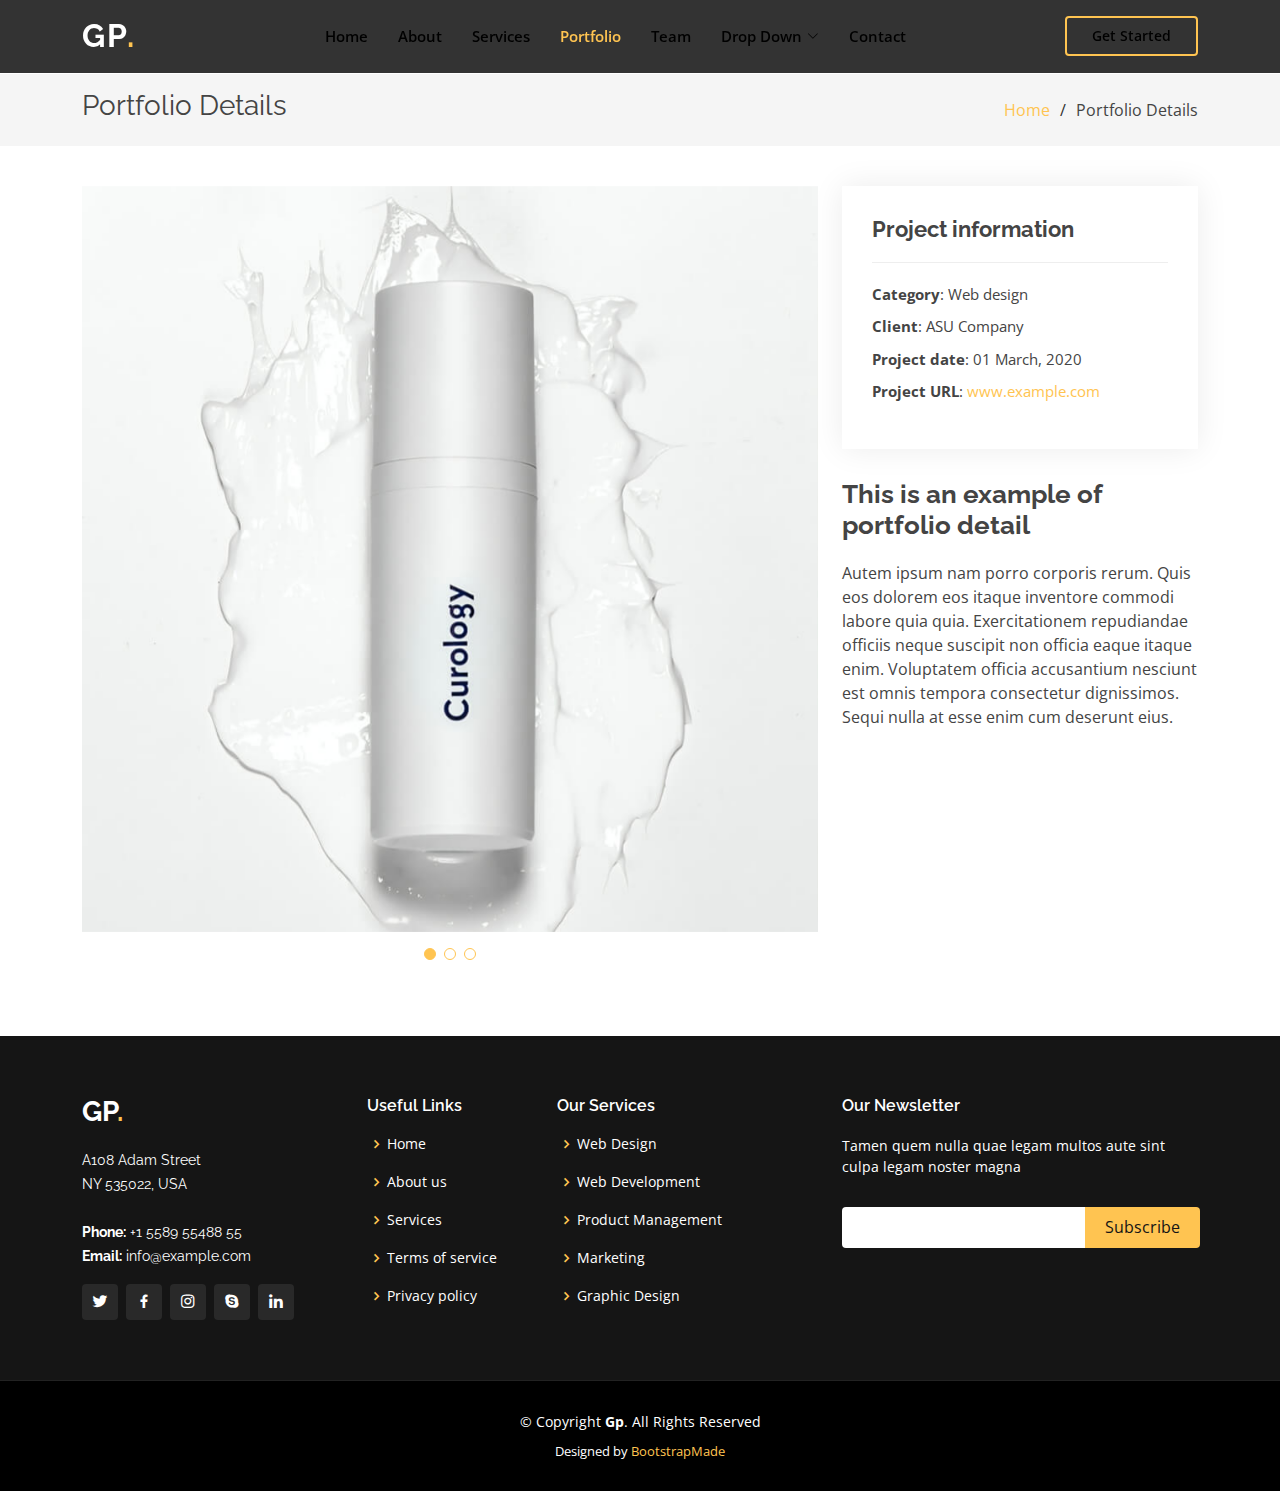
==== portfolio-details.html @ 1d3cb6b8 "first commit" ====
<!DOCTYPE html>
<html lang="en">

<head>
  <meta charset="utf-8">
  <meta content="width=device-width, initial-scale=1.0" name="viewport">

  <title>Portfolio Details - Gp Bootstrap Template</title>
  <meta content="" name="description">
  <meta content="" name="keywords">

  <!-- Favicons -->
  <link href="assets/img/favicon.png" rel="icon">
  <link href="assets/img/apple-touch-icon.png" rel="apple-touch-icon">

  <!-- Google Fonts -->
  <link href="https://fonts.googleapis.com/css?family=Open+Sans:300,300i,400,400i,600,600i,700,700i|Raleway:300,300i,400,400i,500,500i,600,600i,700,700i|Poppins:300,300i,400,400i,500,500i,600,600i,700,700i" rel="stylesheet">

  <!-- Vendor CSS Files -->
  <link href="assets/vendor/aos/aos.css" rel="stylesheet">
  <link href="assets/vendor/bootstrap/css/bootstrap.min.css" rel="stylesheet">
  <link href="assets/vendor/bootstrap-icons/bootstrap-icons.css" rel="stylesheet">
  <link href="assets/vendor/boxicons/css/boxicons.min.css" rel="stylesheet">
  <link href="assets/vendor/glightbox/css/glightbox.min.css" rel="stylesheet">
  <link href="assets/vendor/remixicon/remixicon.css" rel="stylesheet">
  <link href="assets/vendor/swiper/swiper-bundle.min.css" rel="stylesheet">

  <!-- Template Main CSS File -->
  <link href="assets/css/style.css" rel="stylesheet">

  <!-- =======================================================
  * Template Name: Gp - v4.10.0
  * Template URL: https://bootstrapmade.com/gp-free-multipurpose-html-bootstrap-template/
  * Author: BootstrapMade.com
  * License: https://bootstrapmade.com/license/
  ======================================================== -->
</head>

<body>

  <!-- ======= Header ======= -->
  <header id="header" class="fixed-top header-inner-pages">
    <div class="container d-flex align-items-center justify-content-lg-between">

      <h1 class="logo me-auto me-lg-0"><a href="index.html">Gp<span>.</span></a></h1>
      <!-- Uncomment below if you prefer to use an image logo -->
      <!-- <a href="index.html" class="logo me-auto me-lg-0"><img src="assets/img/logo.png" alt="" class="img-fluid"></a>-->

      <nav id="navbar" class="navbar order-last order-lg-0">
        <ul>
          <li><a class="nav-link scrollto " href="#hero">Home</a></li>
          <li><a class="nav-link scrollto" href="#about">About</a></li>
          <li><a class="nav-link scrollto" href="#services">Services</a></li>
          <li><a class="nav-link scrollto active" href="#portfolio">Portfolio</a></li>
          <li><a class="nav-link scrollto" href="#team">Team</a></li>
          <li class="dropdown"><a href="#"><span>Drop Down</span> <i class="bi bi-chevron-down"></i></a>
            <ul>
              <li><a href="#">Drop Down 1</a></li>
              <li class="dropdown"><a href="#"><span>Deep Drop Down</span> <i class="bi bi-chevron-right"></i></a>
                <ul>
                  <li><a href="#">Deep Drop Down 1</a></li>
                  <li><a href="#">Deep Drop Down 2</a></li>
                  <li><a href="#">Deep Drop Down 3</a></li>
                  <li><a href="#">Deep Drop Down 4</a></li>
                  <li><a href="#">Deep Drop Down 5</a></li>
                </ul>
              </li>
              <li><a href="#">Drop Down 2</a></li>
              <li><a href="#">Drop Down 3</a></li>
              <li><a href="#">Drop Down 4</a></li>
            </ul>
          </li>
          <li><a class="nav-link scrollto" href="#contact">Contact</a></li>
        </ul>
        <i class="bi bi-list mobile-nav-toggle"></i>
      </nav><!-- .navbar -->

      <a href="#about" class="get-started-btn scrollto">Get Started</a>

    </div>
  </header><!-- End Header -->

  <main id="main">

    <!-- ======= Breadcrumbs ======= -->
    <section id="breadcrumbs" class="breadcrumbs">
      <div class="container">

        <div class="d-flex justify-content-between align-items-center">
          <h2>Portfolio Details</h2>
          <ol>
            <li><a href="index.html">Home</a></li>
            <li>Portfolio Details</li>
          </ol>
        </div>

      </div>
    </section><!-- End Breadcrumbs -->

    <!-- ======= Portfolio Details Section ======= -->
    <section id="portfolio-details" class="portfolio-details">
      <div class="container">

        <div class="row gy-4">

          <div class="col-lg-8">
            <div class="portfolio-details-slider swiper">
              <div class="swiper-wrapper align-items-center">

                <div class="swiper-slide">
                  <img src="assets/img/portfolio/portfolio-1.jpg" alt="">
                </div>

                <div class="swiper-slide">
                  <img src="assets/img/portfolio/portfolio-2.jpg" alt="">
                </div>

                <div class="swiper-slide">
                  <img src="assets/img/portfolio/portfolio-3.jpg" alt="">
                </div>

              </div>
              <div class="swiper-pagination"></div>
            </div>
          </div>

          <div class="col-lg-4">
            <div class="portfolio-info">
              <h3>Project information</h3>
              <ul>
                <li><strong>Category</strong>: Web design</li>
                <li><strong>Client</strong>: ASU Company</li>
                <li><strong>Project date</strong>: 01 March, 2020</li>
                <li><strong>Project URL</strong>: <a href="#">www.example.com</a></li>
              </ul>
            </div>
            <div class="portfolio-description">
              <h2>This is an example of portfolio detail</h2>
              <p>
                Autem ipsum nam porro corporis rerum. Quis eos dolorem eos itaque inventore commodi labore quia quia. Exercitationem repudiandae officiis neque suscipit non officia eaque itaque enim. Voluptatem officia accusantium nesciunt est omnis tempora consectetur dignissimos. Sequi nulla at esse enim cum deserunt eius.
              </p>
            </div>
          </div>

        </div>

      </div>
    </section><!-- End Portfolio Details Section -->

  </main><!-- End #main -->

  <!-- ======= Footer ======= -->
  <footer id="footer">
    <div class="footer-top">
      <div class="container">
        <div class="row">

          <div class="col-lg-3 col-md-6">
            <div class="footer-info">
              <h3>Gp<span>.</span></h3>
              <p>
                A108 Adam Street <br>
                NY 535022, USA<br><br>
                <strong>Phone:</strong> +1 5589 55488 55<br>
                <strong>Email:</strong> info@example.com<br>
              </p>
              <div class="social-links mt-3">
                <a href="#" class="twitter"><i class="bx bxl-twitter"></i></a>
                <a href="#" class="facebook"><i class="bx bxl-facebook"></i></a>
                <a href="#" class="instagram"><i class="bx bxl-instagram"></i></a>
                <a href="#" class="google-plus"><i class="bx bxl-skype"></i></a>
                <a href="#" class="linkedin"><i class="bx bxl-linkedin"></i></a>
              </div>
            </div>
          </div>

          <div class="col-lg-2 col-md-6 footer-links">
            <h4>Useful Links</h4>
            <ul>
              <li><i class="bx bx-chevron-right"></i> <a href="#">Home</a></li>
              <li><i class="bx bx-chevron-right"></i> <a href="#">About us</a></li>
              <li><i class="bx bx-chevron-right"></i> <a href="#">Services</a></li>
              <li><i class="bx bx-chevron-right"></i> <a href="#">Terms of service</a></li>
              <li><i class="bx bx-chevron-right"></i> <a href="#">Privacy policy</a></li>
            </ul>
          </div>

          <div class="col-lg-3 col-md-6 footer-links">
            <h4>Our Services</h4>
            <ul>
              <li><i class="bx bx-chevron-right"></i> <a href="#">Web Design</a></li>
              <li><i class="bx bx-chevron-right"></i> <a href="#">Web Development</a></li>
              <li><i class="bx bx-chevron-right"></i> <a href="#">Product Management</a></li>
              <li><i class="bx bx-chevron-right"></i> <a href="#">Marketing</a></li>
              <li><i class="bx bx-chevron-right"></i> <a href="#">Graphic Design</a></li>
            </ul>
          </div>

          <div class="col-lg-4 col-md-6 footer-newsletter">
            <h4>Our Newsletter</h4>
            <p>Tamen quem nulla quae legam multos aute sint culpa legam noster magna</p>
            <form action="" method="post">
              <input type="email" name="email"><input type="submit" value="Subscribe">
            </form>

          </div>

        </div>
      </div>
    </div>

    <div class="container">
      <div class="copyright">
        &copy; Copyright <strong><span>Gp</span></strong>. All Rights Reserved
      </div>
      <div class="credits">
        <!-- All the links in the footer should remain intact. -->
        <!-- You can delete the links only if you purchased the pro version. -->
        <!-- Licensing information: https://bootstrapmade.com/license/ -->
        <!-- Purchase the pro version with working PHP/AJAX contact form: https://bootstrapmade.com/gp-free-multipurpose-html-bootstrap-template/ -->
        Designed by <a href="https://bootstrapmade.com/">BootstrapMade</a>
      </div>
    </div>
  </footer><!-- End Footer -->

  <div id="preloader"></div>
  <a href="#" class="back-to-top d-flex align-items-center justify-content-center"><i class="bi bi-arrow-up-short"></i></a>

  <!-- Vendor JS Files -->
  <script src="assets/vendor/purecounter/purecounter_vanilla.js"></script>
  <script src="assets/vendor/aos/aos.js"></script>
  <script src="assets/vendor/bootstrap/js/bootstrap.bundle.min.js"></script>
  <script src="assets/vendor/glightbox/js/glightbox.min.js"></script>
  <script src="assets/vendor/isotope-layout/isotope.pkgd.min.js"></script>
  <script src="assets/vendor/swiper/swiper-bundle.min.js"></script>
  <script src="assets/vendor/php-email-form/validate.js"></script>

  <!-- Template Main JS File -->
  <script src="assets/js/main.js"></script>

</body>

</html>
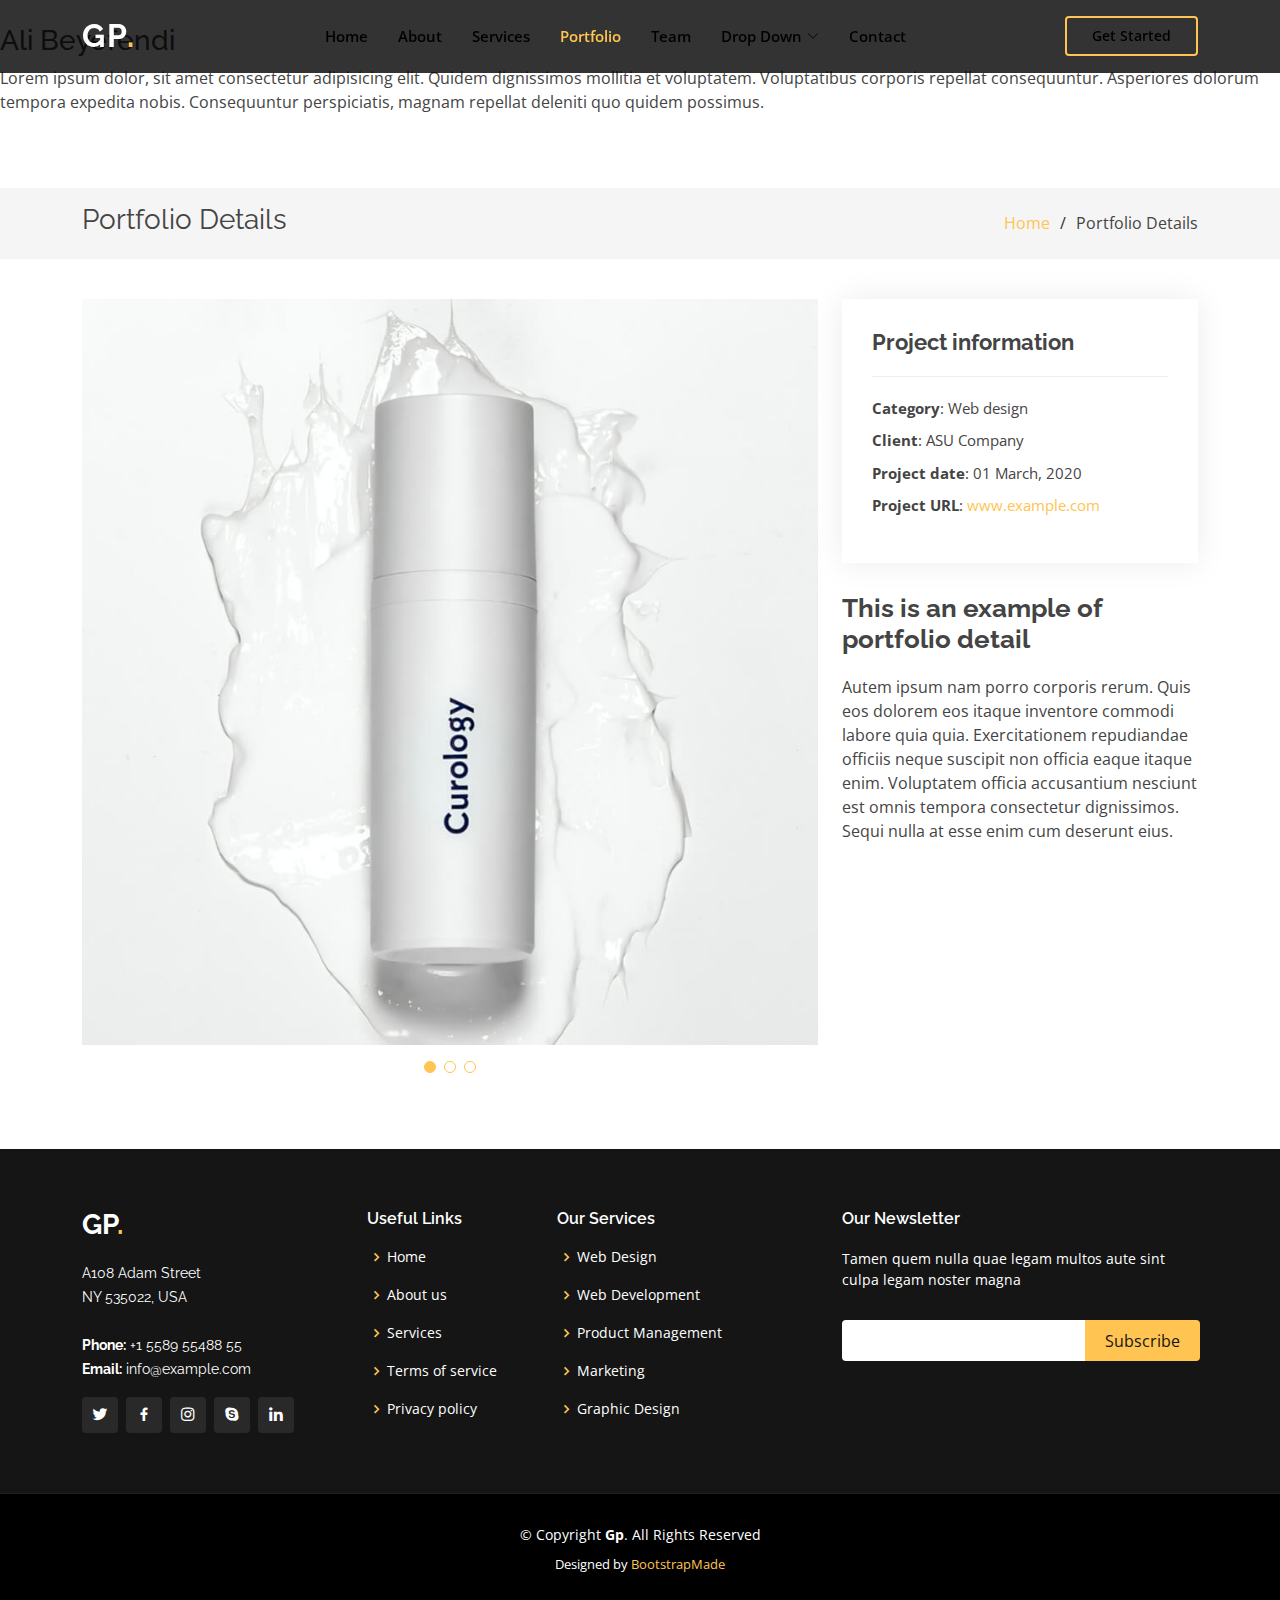
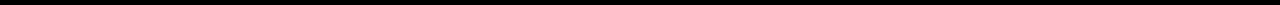
==== commit ea438faf: "fixes" ====
--- a/portfolio-details.html
+++ b/portfolio-details.html
@@ -35,6 +35,23 @@
   * License: https://bootstrapmade.com/license/
   ======================================================== -->
 </head>
+
+<div class="profile-card">
+                <div class="avatar-profile">
+                  <img src="./assets/img/team/team-1.jpg" alt="" />
+                </div>
+                <div>
+                  <h3>Ali Beyefendi</h3>
+                  <p>
+                    Lorem ipsum dolor, sit amet consectetur adipisicing elit.
+                    Quidem dignissimos mollitia et voluptatem. Voluptatibus
+                    corporis repellat consequuntur. Asperiores dolorum tempora
+                    expedita nobis. Consequuntur perspiciatis, magnam repellat
+                    deleniti quo quidem possimus.
+                  </p>
+                </div>
+              </div>
+
 
 <body>
 
--- a/assets/css/style.css
+++ b/assets/css/style.css
@@ -417,7 +417,7 @@
 #hero {
   width: 100%;
   height: 100vh;
-  background: url("../img/hero-bg.jpg") top center;
+  background: url("../img/group/orkestra1.jpg") top center;
   background-size: cover;
   position: relative;
 }
@@ -524,6 +524,7 @@
   }
   .hero-logo {
     width: 300px;
+    margin-top: -50px;
   }
   .hero-title {
     margin-top: 50px;
